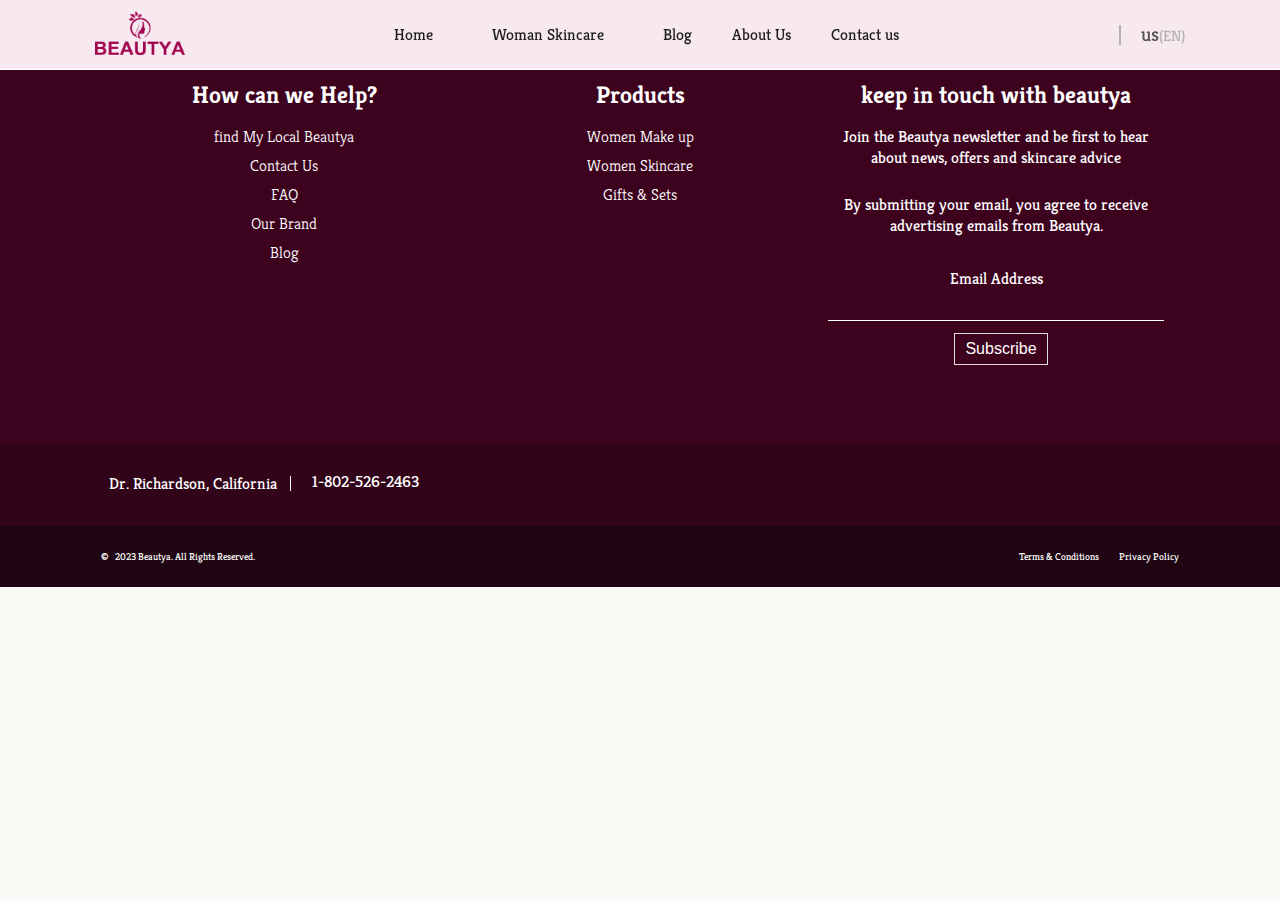
==== contact-us.html @ 997dbbb7 "add projext" ====
<!DOCTYPE html>
<html lang="en">
  <head>
    <meta charset="UTF-8" />
    <meta http-equiv="X-UA-Compatible" content="IE=edge" />
    <meta name="viewport" content="width=device-width, initial-scale=1.0" />
    <!-- google fonts link -->
    <link rel="preconnect" href="https://fonts.googleapis.com" />
    <link rel="preconnect" href="https://fonts.gstatic.com" crossorigin />
    <link
      href="https://fonts.googleapis.com/css2?family=Fredoka+One&family=Kreon:wght@700&display=swap"
      rel="stylesheet"
    />
    <!-- font-awesome -->
    <link
      rel="stylesheet"
      href="https://cdnjs.cloudflare.com/ajax/libs/font-awesome/6.2.0/css/all.min.css"
      integrity="sha512-xh6O/CkQoPOWDdYTDqeRdPCVd1SpvCA9XXcUnZS2FmJNp1coAFzvtCN9BmamE+4aHK8yyUHUSCcJHgXloTyT2A=="
      crossorigin="anonymous"
      referrerpolicy="no-referrer"
    />
    <!-- css style -->
    <link rel="stylesheet" href="./css/contact-us.css" />
    <title>Contact us</title>
  </head>
  <body>
    <div class="mybody">
      <div class="container-overlay-mobile">
        <div>1</div>
        <div>2</div>
        <div>3</div>
        <div>4</div>
      </div>
      <div class="container-overlay-desktop">
        <div>1</div>
        <div>2</div>
        <div>3</div>
        <div>4</div>
        <div>5</div>
        <div>6</div>
        <div>7</div>
        <div>8</div>
        <div>9</div>
        <div>10</div>
        <div>11</div>
        <div>12</div>
      </div>
      <div class="container">
        <header>
          <nav class="navbar">
            <!-- logo desktop -->
            <div class="navbar-logo-desktop">
              <a href="#"><img src="./Images/logo.png" alt="logo" /></a>
            </div>
            <!-- toggler and searchIcon mobile -->
            <div class="navbar-toggler-serch">
              <!-- menu toggler mobile -->
              <div class="navbar_toggler">
                <div class="bar bar-one"></div>
                <div class="bar bar-two"></div>
                <div class="bar bar-three"></div>
              </div>
              <!-- search magnifying glass mobile -->

              <span class="icons-magnifying-glass-mobile"
                ><i class="fa-solid fa-magnifying-glass fa-lg"></i
              ></span>
            </div>

            <!-- logo mobile -->
            <div class="navbar-logo-mobile">
              <a href="#"><img src="./Images/logo.png" alt="logo" /></a>
            </div>
            <!-- menu desktop-mobile -->
            <ul class="navbar-menu navbar-menu-hidden">
              <li><a href="./index.html">Home</a></li>

              <li class="woman-skincare">
                <a href="#" class="navbar-title">Woman Skincare</a>
                <ul class="woman-skincare-item">
                  <li><a href="./face-sunscreen.html">Face Sunscreen</a></li>
                  <li><a href="./cleaners.html">Cleansers</a></li>
                  <li class="woman-skincare-item-li">
                    <a class="item-chevron" href="#">
                      <span>Treatments</span>
                      <span
                        ><i class="fa-solid fa-circle-chevron-right"></i
                      ></span>
                    </a>
                    <ul class="inner-item">
                      <li><a href="./face-serum.html">Face serum</a></li>
                      <li><a href="./face-mask.html">Face mask</a></li>
                    </ul>
                  </li>
                </ul>
              </li>
              <li><a href="./blog.html">Blog</a></li>

              <li><a href="./about-us.html">About Us</a></li>
              <li><a href="contact-us.html">Contact us</a></li>
            </ul>
            <!-- icons desktop -->
            <div class="navbar-icons">
              <input class="navbar-icons-search" />
              <span class="icons-magnifying-glass-desktop"
                ><i class="fa-solid fa-magnifying-glass fa-lg"></i
              ></span>
              <span class="navbar-icons-line"></span>
              <span><i class="fa-solid fa-location-dot fa-lg"></i></span>
              <div>
                <span class="icon-us">us</span
                ><small class="icon-en">(EN)</small>
              </div>
            </div>
          </nav>
        </header>
      </div>
    </div>
    <!-- footer -->
    <footer>
      <div class="footer-detail">
        <section class="footer-first">
          <div class="footer-links-help">
            <h4 class="footer-title">How can we Help?</h4>
            <ul>
              <li class="footer-link-item">
                <a href="#">find My Local Beautya</a>
              </li>
              <li class="footer-link-item"><a href="#">Contact Us</a></li>
              <li class="footer-link-item"><a href="#">FAQ</a></li>
              <li class="footer-link-item"><a href="#">Our Brand</a></li>
              <li class="footer-link-item"><a href="#">Blog</a></li>
            </ul>
          </div>
          <div class="footer-links-product">
            <h4 class="footer-title">Products</h4>
            <ul>
              <li class="footer-link-item">
                <a href="#">Women Make up</a>
              </li>
              <li class="footer-link-item">
                <a href="#">Women Skincare</a>
              </li>
              <li class="footer-link-item"><a href="#">Gifts & Sets</a></li>
            </ul>
          </div>
          <div class="footer-subscribe">
            <h4 class="footer-title">keep in touch with beautya</h4>
            <p class="footer-subscribe-desc">
              Join the Beautya newsletter and be first to hear about news,
              offers and skincare advice
            </p>
            <form class="footer-form">
              <div class="footer-form-tabel">
                <span></span>
                <p class="footer-subscribe-desc">
                  By submitting your email, you agree to receive advertising
                  emails from Beautya.
                </p>
                <div class="footer-form-email">
                  <label class="footer-form-label" for="footer-input"
                    >Email Address</label
                  >
                  <input type="text" id="footer-form-input" />
                </div>
                <button class="footer-form-btnSubmit" type="submit">
                  Subscribe
                </button>
              </div>
            </form>
          </div>
        </section>
      </div>
      <div class="footer-contact">
        <section class="footer-secound">
          <div class="footer-location footer-secound-item">
            <span><i class="fa-solid fa-location-dot"></i></span>
            <p>Dr. Richardson, California</p>
            <p class="footer-dash"></p>
            <div class="footer-phone footer-secound-item">
              <span><i class="fa fa-phone"></i></span>
              <p>1-802-526-2463</p>
            </div>
          </div>

          <div class="footer-socialMedia">
            <ul>
              <li class="footer-socialMedia-item">
                <a href="#"><i class="fa-brands fa-linkedin-in"></i></a>
              </li>
              <li class="footer-socialMedia-item">
                <a href="#"><i class="fa-brands fa-facebook-f"></i></a>
              </li>
              <li class="footer-socialMedia-item">
                <a href="#"><i class="fa-brands fa-twitter"></i></a>
              </li>
              <li class="footer-socialMedia-item">
                <a href="#"><i class="fa-brands fa-instagram"></i></a>
              </li>
              <li class="footer-socialMedia-item">
                <a href="#"><i class="fa-brands fa-pinterest"></i></a>
              </li>
            </ul>
          </div>
        </section>
      </div>
      <div class="footer-rights">
        <section class="footer-third">
          <div class="footer-rights-item-one">
            <span>©</span>
            <span>2023 Beautya. All Rights Reserved.</span>
          </div>
          <div class="footer-rights-item-secound">
            <span>Terms & Conditions</span>
            <span>Privacy Policy</span>
          </div>
        </section>
      </div>
    </footer>
    <script src="./js/script.js"></script>
  </body>
</html>
---- css/contact-us.css ----
*,
*::after,
*::before {
  padding: 0;
  margin: 0;
  box-sizing: border-box;
  list-style: none;
  text-decoration: none;
}

html {
  scroll-behavior: smooth;
  font-size: 62.5%;
}

body {
  font-family: "Fredoka One", cursive;
  font-family: "Kreon", serif;
  background-color: #faf9f5;
}
/* header */
.mybody {
  position: relative;
  display: flex;
  flex-direction: column;
  align-items: center;
  justify-content: center;
}
.container-overlay-mobile,
.container-overlay-mobile-options {
  width: 85%;
  display: grid;
  grid-template-columns: repeat(auto-fit, minmax(5rem, 1fr));
  grid-column-gap: 2rem;
  position: absolute;
  top: 0;
  height: 100%;
  /* z-index: 100; */
}
.container-overlay-desktop {
  display: none;
}

.container-overlay-mobile div,
.container-overlay-desktop div {
  text-align: center;
  /* background-color: #79043c; */
  /* background-color: #fbe0dc; */
  background-color: #ffcece;
  opacity: 0.2;
  top: 0;
  height: 100%;
  width: 100%;
}

.navbar {
  display: flex;
  flex-direction: row;
  justify-content: space-around;
  align-items: center;
  height: 4rem;
  position: fixed;
  top: 0;
  right: 0;
  left: 0;
  width: 100%;
  z-index: 100;
  background-color: rgb(248, 233, 240);
  box-shadow: rgba(17, 17, 26, 0.1) 0px 1px 0px;
}

.bar {
  width: 1.6rem;
  height: 2px;
  margin: 3px 0;
  border-radius: 28px;
  transition: all 0.3s ease-out;
  background-color: #1e1e1e;
}
.navbar_toggler {
  cursor: pointer;
}
.navbar.nav_expanded .bar-one {
  transform: rotate(-45deg) translate(-9px, 5px);
  margin: 8px 0;
}
.navbar.nav_expanded .bar-two {
  opacity: 0;
  transform: translateX(-20px);
}
.navbar.nav_expanded .bar-three {
  transform: rotate(45deg) translate(-10px, -7px);
  margin: 10px 0;
}
.navbar-logo-mobile img {
  width: 4rem;
}
.navbar-logo-desktop {
  display: none;
}
.navbar-menu {
  display: flex;
  flex-direction: column;
  justify-content: space-between;
  align-items: flex-start;
  position: absolute;
  /* background: repeating-linear-gradient(
      90deg,
      rgb(259, 249, 245),
      rgb(259, 249, 245) 20px,
      rgb(251, 224, 220) 20px,
      rgb(251, 224, 220) 43px
    ); */
  background-color: rgb(248, 233, 240);
  top: 4rem;
  padding: 0;
  transition: all 0.8s ease-in-out;
}

.navbar-menu-hidden {
  left: -300px;
}
.navbar-menu-show {
  left: 0;
}
.woman-skincare {
  display: flex;
  justify-content: flex-end;
  align-items: flex-start;
}
.woman-skincare-item {
  background-color: white;
  opacity: 0;
  visibility: hidden;
  position: absolute;
  left: 0px;
  transition: all 0.8s ease-in-out;
}

.woman-skincare-item > li a {
  height: auto;
  font-size: 1.5rem;
  width: 15rem;
}

.woman-skincare-item > li {
  border-top: 1px solid rgb(248, 233, 240);
  padding: 0;
  margin: 0;
}
.woman-skincare a {
  width: 15rem;
}

.woman-skincare:hover .woman-skincare-item {
  opacity: 1;
  visibility: visible;
  background-color: #fff;
  left: 150px;
}
.woman-skincare-item > li:hover > a {
  background-color: rgb(248, 233, 240);
}
.inner-item > li:hover > a {
  background-color: rgb(248, 233, 240);
}
.woman-skincare:hover .navbar-title {
  color: #79043c;
  background-color: #fff;
}
.item-chevron {
  display: flex;
  justify-content: center;
  align-items: center;
}
.item-chevron i {
  font-size: 1.2rem;
  margin-left: 1rem;
}
.woman-skincare-item-li {
  display: flex;
  justify-content: center;
  align-items: center;
}
.woman-skincare-item-li:hover .inner-item {
  opacity: 1;
  visibility: visible;
}
.inner-item {
  opacity: 0;
  visibility: hidden;
}
.navbar-menu li {
  width: 100%;
  box-shadow: rgba(17, 17, 26, 0.1) 0px 1px 0px;
}
.navbar-menu a {
  display: block;
  color: #1e1e1e;
  font-size: 1.5rem;
  height: 5rem;
  padding: 1.5rem 3.5rem 1.5rem 0.5rem;
}
.navbar-menu a:hover {
  color: #79043c;
  background-color: #fff;
}
.navbar-toggler-serch {
  display: flex;
  justify-content: space-between;
  align-items: center;
}
.navbar-icons-search {
  display: none;
}

.navbar-icons {
  display: flex;
  justify-content: space-around;
  align-items: center;
}
.icons-magnifying-glass-desktop .fa-magnifying-glass {
  display: none;
}
.icons-magnifying-glass-mobile .fa-magnifying-glass {
  margin-left: 0.7rem;
  font-size: 1.3rem;
}
.navbar-icons-line {
  display: none;
}
.icon-en {
  color: #b3b3b3;
  font-size: 1rem;
}
.icon-us {
  font-size: 1.5rem;
  color: #515151;
}
.navbar-icons .fa-location-dot {
  margin-right: 0.7rem;
}

/*  ----berak point 640px----- */
@media (min-width: 640px) {
  .container-overlay-mobile {
    display: none;
  }
  .container-overlay-desktop,
  .container-overlay-desktop-options {
    display: block;
    width: 85%;
    display: grid;
    grid-template-columns: repeat(auto-fit, minmax(3rem, 1fr));
    grid-column-gap: 2rem;
    position: absolute;
    top: 0;
    height: 100%;
  }

  .navbar {
    height: 7rem;
    gap: 0;
    padding: 0;
    border-bottom: 1px solid #fff;
  }

  .woman-skincare {
    flex-direction: column;
  }
  .woman-skincare-item {
    top: 0;
    left: auto;
  }

  .woman-skincare-item > li > a {
    padding: 1rem 0;
  }
  .woman-skincare-item-li {
    display: flex;
    justify-content: flex-start;
    align-self: flex-start;
  }
  .woman-skincare:hover .woman-skincare-item {
    background-color: #fff;
    top: 7rem;
    left: auto;
  }
  .woman-skincare-item-li {
    position: relative;
  }
  .inner-item {
    position: absolute;
    top: 0;
    text-align: center;
    background-color: #fff;
  }
  .woman-skincare-item-li .inner-item a {
    background-color: #fff;
    display: block;
    padding: 1rem 0;
  }
  .item-chevron:hover .inner-item {
    opacity: 1;
    visibility: visible;
    left: 350px;
  }
  .inner-item {
    position: absolute;
    opacity: 0;
    visibility: hidden;
    left: 150px;
    background-color: #fff;
    transition-duration: 0.8s;
  }
  .inner-item a {
    display: inline-block;
    padding: 1rem 0;
    width: 150px;
  }

  .navbar-menu a {
    color: #1e1e1e;
    font-size: 1.2rem;
    display: inline-block;
    height: 7rem;
    display: flex;
    align-items: center;
    justify-content: center;
    padding: 0;
  }
  .navbar-menu a:hover {
    background-color: transparent;
  }
  .navbar-menu > li {
    margin: 0 2rem;
    box-shadow: none;
    width: auto;
  }
  .navbar-menu {
    flex-direction: row;
    align-items: center;
    position: static;
    background: transparent;
    background-size: none;
    background-repeat: none;
    top: 0;
    padding: 2rem 0rem;
  }
  .navbar-logo-desktop {
    /* width: 2rem; */
    display: flex;
  }
  .navbar-logo-desktop img {
    width: 6rem;
  }
  .navbar-logo-mobile {
    display: none;
  }
  .navbar-toggler-serch {
    display: none;
  }
  .navbar-icons .fa-magnifying-glass {
    display: flex;
    font-size: 1.5rem;
  }
  .navbar-icons-line {
    display: flex;
    height: 20px;
    width: 2px;
    background-color: #b3b3b3;
  }

  .navbar-icons .fa-location-dot {
    margin-right: 0;
    font-size: 1.5rem;
  }
  .navbar-icons {
    gap: 1rem;
  }
  .icon-en {
    font-size: 0.6rem;
  }
  .icon-us {
    font-size: 1rem;
  }
}
/* -----break point992 -------*/
@media (min-width: 992px) {
  .container-overlay-desktop {
    display: block;

    width: 85%;
    display: grid;
    grid-template-columns: repeat(auto-fit, minmax(5rem, 1fr));
    grid-column-gap: 2rem;
    position: absolute;
    top: 0;
    height: 100%;
  }

  .navbar-menu a {
    display: inline-block;
    font-size: 1.6rem;
    height: 7rem;
    display: flex;
    align-items: center;
    justify-content: center;
  }
  .navbar-logo-desktop img {
    width: 9rem;
  }
  .icon-en {
    font-size: 1.5rem;
  }
  .icon-us {
    font-size: 2rem;
  }
}
@media (min-width: 1300px) {
  .container {
    max-width: 1200px;
    margin: 0 auto;
  }
}

/* footer */
footer {
  background-color: #3d021e;
}
.footer-detail {
  display: flex;
  justify-content: center;
  align-items: center;
}
.footer-first {
  width: 85%;
  text-align: center;
  display: grid;
  grid-template-columns: repeat(auto-fit, minmax(18rem, 1fr));
  grid-column-gap: 2rem;
  grid-row-gap: 6rem;
  padding: 8rem 2rem 8rem 2rem;
}

.footer-title {
  font-size: 2.4rem;
  color: #ffffff;
  margin-bottom: 1.6rem;
  font-weight: bold;
}

.footer-link-item a {
  font-size: 1.6rem;
  color: #ffffff;
  font-weight: lighter;
  position: relative;
}
.footer-link-item a:hover {
  color: #a10550;
}
.footer-link-item {
  margin-bottom: 0.8rem;
}
.footer-subscribe-desc {
  font-size: 1.6rem;
  color: #fff;
}
.footer-form {
  margin-top: 2.6rem;
}
.footer-form-label {
  font-size: 1.6rem;
  color: #ffffff;
}
#footer-form-input {
  outline: none;
  padding: 0.8rem 1rem;
  border: none;
  background-color: transparent;
  margin-left: 0.7rem;
  width: 100%;
  color: #fff;
}

.footer-form-email,
.footer-form-tabel {
  display: flex;
  justify-content: space-between;
  align-items: center;
  flex-direction: column;
}
.footer-form-email {
  border-bottom: 1px solid #ffffff;
  width: 100%;
  margin-top: 3.2rem;
  position: relative;
  color: #fff;
}

.footer-form-btnSubmit {
  font-size: 1.6rem;
  border: 1px solid #dfdfdf;
  background-color: transparent;
  padding: 0.6rem 1rem;
  margin-top: 1.2rem;
  margin-left: 1rem;
  color: #ffffff;
  cursor: pointer;
  position: relative;
}
.footer-form-btnSubmit:hover {
  background-color: #ffffff;
  color: #79043c;
}
.footer-contact {
  display: flex;
  justify-content: center;
  align-items: center;
  background-color: #0c0c0c3c;
}
.footer-secound {
  width: 85%;
  display: flex;
  justify-content: space-between;
  align-items: flex-start;
  row-gap: 1.4rem;
  flex-direction: column;
  padding: 2.6rem 0;
}

.footer-secound-item {
  display: flex;
  justify-content: center;
  align-items: center;
  column-gap: 0.8rem;
  padding: 1rem 0;
  margin-bottom: 0.4rem;
  padding: 0 0.5rem;
}
.footer-secound-item p {
  font-size: 1.6rem;
  color: #ffffff;
}
.footer-secound-item i {
  color: #fa58a6;
  font-size: 1.4rem;
}
.footer-dash {
  display: none;
}
.footer-socialMedia {
  width: 100%;
}
.footer-socialMedia ul {
  width: 100%;
  display: flex;
  justify-content: space-around;
  align-items: center;
}

.footer-socialMedia-item i {
  color: #fa58a6;
  font-size: 3rem;
  margin: 0 0.8rem;
  cursor: pointer;
  position: relative;
  border-radius: 50%;
}
.footer-socialMedia-item i:hover {
  color: #fff;
}

.footer-rights {
  background-color: #0a0a0a96;
  padding: 0.8rem 0;
  color: #ffffff;
  display: flex;
  justify-content: center;
  align-items: center;
}
.footer-third {
  width: 85%;
  display: flex;
  justify-content: space-between;
  flex-direction: column;
  align-items: flex-start;
  row-gap: 1.2rem;
  padding: 1.6rem 0 1.6rem 0.5rem;
}
.footer-rights-item-one :first-child {
  margin-right: 0.5rem;
}
.footer-rights-item-secound {
  display: flex;
  justify-content: space-between;
  align-items: center;
  column-gap: 2rem;
}
@media (min-width: 768px) {
  .footer-secound {
    justify-content: space-between;
    flex-direction: row;
    align-items: center;
    row-gap: 0rem;
    padding: 2.6rem 0;
  }
  .footer-socialMedia {
    width: auto;
  }
  .footer-socialMedia i {
    font-size: 2rem;
    padding: 0 0.8rem;
  }
  .footer-dash {
    display: block;
    height: 15px;
    width: 1px;
    background-color: #fff;
    margin-left: 0.5rem;
  }
  .footer-third {
    flex-direction: row;
    padding-right: 0.5rem;
  }
}
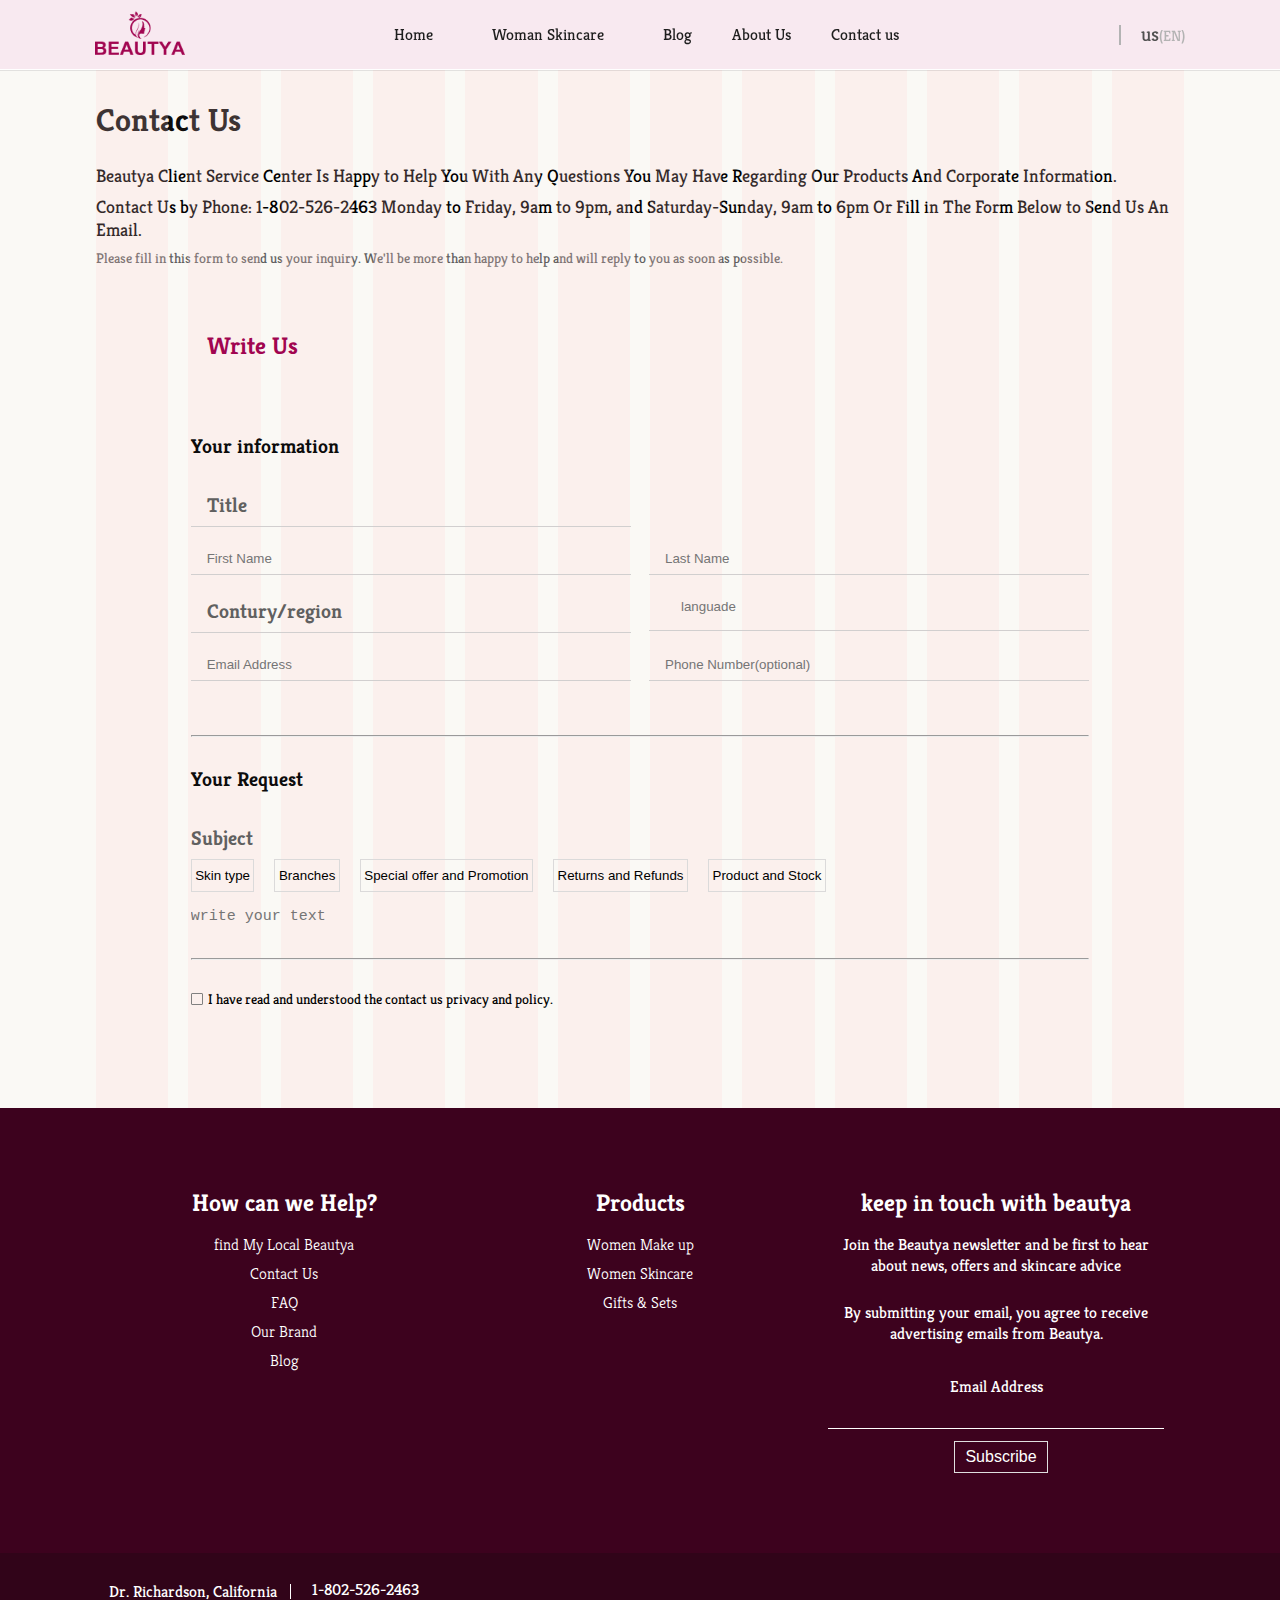
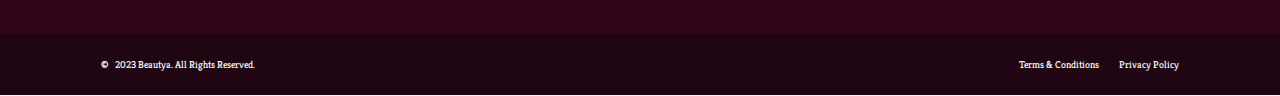
==== commit f3efe395: "add some style" ====
--- a/contact-us.html
+++ b/contact-us.html
@@ -114,6 +114,133 @@
             </div>
           </nav>
         </header>
+        <!-- main -->
+        <main class="main">
+          <div class="contact-us">
+            <div class="contact-us-desc">
+              <h2>Contact Us</h2>
+              <p>
+                Beautya Client Service Center Is Happy to Help You With Any
+                Questions You May Have Regarding Our Products And Corporate
+                Information.
+              </p>
+              <p>
+                Contact Us by Phone: 1-802-526-2463 Monday to Friday, 9am to
+                9pm, and Saturday-Sunday, 9am to 6pm Or Fill in The Form Below
+                to Send Us An Email.
+              </p>
+              <small
+                >Please fill in this form to send us your inquiry. We'll be more
+                than happy to help and will reply to you as soon as
+                possible.</small
+              >
+            </div>
+            <div class="contact-us-form">
+              <div class="contact-us-form-header">
+                <h3 class="contact-us-form-title">
+                  <span class="contact-us-title-envelope"
+                    ><i class="fa fa-envelope"></i></span
+                  ><span class="contact-us-title-title">Write Us</span>
+                </h3>
+                <span class="contact-us-form-dropleft"
+                  ><i class="fa fa-caret-right"></i
+                ></span>
+              </div>
+
+              <form class="form-contact-container">
+                <div>
+                  <h3 class="form-info-title">Your information</h3>
+                  <div class="form-info-container">
+                    <div>
+                      <div class="form-subject">
+                        <div class="form-subject-title">
+                          <h4 class="">Title</h4>
+                          <span><i class="fa fa-caret-down"></i></span>
+                        </div>
+                        <div class="form-subject-title-items">
+                          <ul>
+                            <li class="title-select">contact</li>
+                            <li class="title-select">collabration</li>
+                            <li class="title-select">suggestion</li>
+                          </ul>
+                        </div>
+                      </div>
+                      <div class="form-name">
+                        <input
+                          type="text"
+                          placeholder="First Name"
+                          class="form-firstName"
+                        />
+                        <input type="text" placeholder="Last Name" />
+                      </div>
+                      <div class="form-country">
+                        <div class="form-country-select">
+                          <div class="form-country-select-title">
+                            <h4 class="">Contury/region</h4>
+                            <span><i class="fa fa-caret-down"></i></span>
+                          </div>
+                          <div class="form-country-title-items">
+                            <ul>
+                              <li class="title-select">Canada</li>
+                              <li class="title-select">Us</li>
+                              <li class="title-select">Germany</li>
+                            </ul>
+                          </div>
+                        </div>
+                        <div class="form-language">
+                          <input
+                            type="text"
+                            placeholder="languade"
+                            class="form-firstName"
+                          />
+                        </div>
+                      </div>
+                      <div class="form-address">
+                        <div class="form-email">
+                          <input type="text" placeholder="Email Address" />
+                        </div>
+                        <div class="form-number">
+                          <input
+                            type="text"
+                            placeholder="Phone Number(optional)"
+                          />
+                        </div>
+                      </div>
+                    </div>
+                  </div>
+                  <hr />
+                </div>
+                <div>
+                  <h3 class="form-title-request">Your Request</h3>
+                  <div class="form-request-container">
+                    <h4>Subject</h4>
+                    <div class="form-request-btns">
+                      <button>Skin type</button>
+                      <button>Branches</button>
+                      <button>Special offer and Promotion</button>
+                      <button>Returns and Refunds</button>
+                      <button>Product and Stock</button>
+                    </div>
+                    <textarea
+                      class="form-request-text"
+                      placeholder="write your text"
+                      rows="1"
+                      cols="120"
+                    ></textarea>
+                  </div>
+                  <hr />
+                  <div class="form-checked">
+                    <span><i></i></span>
+                    <p>
+                      I have read and understood the contact us privacy and
+                      policy.
+                    </p>
+                  </div>
+                </div>
+              </form>
+            </div>
+          </div>
+        </main>
       </div>
     </div>
     <!-- footer -->
@@ -217,6 +344,6 @@
         </section>
       </div>
     </footer>
-    <script src="./js/script.js"></script>
+    <script src="./js/contactUs.js"></script>
   </body>
 </html>
--- a/css/contact-us.css
+++ b/css/contact-us.css
@@ -423,7 +423,275 @@
     margin: 0 auto;
   }
 }
-
+/* main */
+.container {
+  width: 100%;
+}
+.form-contact-container {
+  display: none;
+}
+.contact-us-form-header {
+  display: flex;
+  justify-content: space-between;
+  align-items: flex-start;
+  padding: 1.6rem 0.8rem;
+}
+.contact-us {
+  width: 85%;
+  margin: 10rem auto;
+}
+.contact-us-desc {
+  margin-bottom: 3.2rem;
+}
+.contact-us-desc h2 {
+  font-size: 2.4rem;
+  color: #0c0c0c;
+  margin-bottom: 1.2rem;
+}
+.contact-us-desc p {
+  font-size: 1.4rem;
+  margin-bottom: 0.8rem;
+}
+.contact-us-desc small {
+  color: #606060;
+  font-size: 1.2rem;
+}
+.contact-us-form {
+  position: relative;
+}
+.contact-us-form .form-info-title,
+.form-title-request {
+  margin-bottom: 3.4rem;
+}
+.contact-us-form .contact-us-form-title {
+  margin-bottom: 2.7rem;
+}
+.contact-us-form .contact-us-title-title {
+  font-size: 1.4rem;
+  color: #a10550;
+  margin-left: 0.8rem;
+}
+.contact-us-form .contact-us-title-envelope {
+  font-size: 1.2rem;
+  color: #a10550;
+}
+.form-name {
+  width: 100%;
+}
+.form-subject,
+.form-name input,
+.form-country-select,
+.form-language,
+.form-email,
+.form-number {
+  margin-bottom: 1.2rem;
+  width: 100%;
+}
+.form-country-select-title{
+  width: 100%;
+}
+.form-name,
+.form-country,
+.form-address {
+  display: flex;
+  justify-content: space-between;
+  align-items: flex-start;
+  flex-direction: column;
+}
+.form-subject-title , .form-country-select{
+  padding: 0 1.6rem 0.8rem 1.6rem;
+  border-bottom: 1px solid #d1cfcf;
+
+  display: flex;
+  justify-content: space-between;
+  align-items: center;
+  cursor: pointer;
+}
+.form-subject-title h4,
+.form-country-select-title h4 {
+  font-size: 1.4rem;
+  color: #606060;
+}
+.form-subject-title i,
+.form-country-select-title i {
+  font-size: 1rem;
+  color: #0c0c0c;
+}
+.form-subject-title-items,
+.form-country-title-items {
+  display: none;
+  transition-duration: 0.8s;
+}
+.form-subject-title-items li,
+.form-country-title-items li {
+  font-size: 1rem;
+  color: #606060;
+  padding: 0.2rem;
+  margin-bottom: 0.3rem;
+  transition-duration: 0.5s;
+}
+.form-subject-title-items li:hover,
+.form-country-title-items li:hover {
+  background-color: #606060;
+  color: #fff;
+}
+.form-name input {
+  border: none;
+  outline: none;
+  padding: 0 1.6rem 0.8rem 1.6rem;
+  border-bottom: 1px solid #d1cfcf;
+  background-color: transparent;
+}
+.form-language input,
+.form-email input,
+.form-number input {
+  border: none;
+  outline: none;
+  padding: 0 1.6rem 0.8rem 1.6rem;
+  background-color: transparent;
+}
+.form-language{
+  padding: 0 1.6rem 0.8rem 1.6rem;
+
+}
+.form-language,
+.form-email,
+.form-number {
+  border-bottom: 1px solid #d1cfcf;
+}
+.form-country-select-title {
+  display: flex;
+  justify-content: space-between;
+  align-items: center;
+}
+
+hr{
+  margin: 3rem 0;
+}
+
+@media (min-width: 768px) {
+  .form-contact-container {
+    display: block;
+  }
+  .contact-us-form .contact-us-form-dropleft {
+    display: none;
+  }
+  .contact-us-form .contact-us-form-title {
+    margin-bottom: 5.7rem;
+  }
+  .contact-us-desc h2 {
+    font-size: 3.2rem;
+    margin-bottom: 2.4rem;
+  }
+  .contact-us-desc p {
+    font-size: 1.8rem;
+  }
+  .contact-us-desc small {
+    font-size: 1.4rem;
+  }
+  .contact-us-desc {
+    margin-bottom: 4.8rem;
+  }
+  .contact-us-form {
+    width: 82.6%;
+    margin: 0 auto;
+    /* background-color: #d1cfcf; */
+  }
+
+  .contact-us-form .contact-us-title-title {
+    font-size: 2.4rem;
+  }
+  .contact-us-form .contact-us-title-envelope {
+    font-size: 2rem;
+  }
+  .form-subject,
+  .form-country-select {
+    width: 49%;
+    margin-bottom: 2.4rem;
+  }
+  .form-name,
+  .form-country,
+  .form-address {
+    flex-direction: row;
+  }
+
+  .form-name input,
+  .form-country-select,
+  .form-language,
+  .form-email,
+  .form-number {
+    width: 49%;
+    margin-bottom: 2.4rem;
+  }
+  .form-info-title {
+    font-size: 2rem;
+    color: #0c0c0c;
+  }
+  .form-title-request {
+    font-size: 2rem;
+    color: #0c0c0c;
+    margin-top: 2rem;
+  }
+  .form-subject-title h4,
+  .form-country-select-title h4 {
+    font-size: 2rem;
+  }
+  .form-subject-title i,
+  .form-country-select-title i {
+    font-size: 1.5rem;
+    color: #0c0c0c;
+  }
+  .form-request-container h4 {
+    font-size: 2rem;
+    color: #606060;
+    margin-top: 1.6rem;
+    margin-bottom: 0.8rem;
+  }
+
+  .form-request-btns {
+    display: flex;
+    justify-content: flex-start;
+    align-items: center;
+    margin-bottom: 0.8rem;
+  }
+  .form-request-btns button {
+    padding: 0.8rem 0.35rem;
+    margin-right: 2rem;
+    background-color: transparent;
+    outline: none;
+    border: 1px solid rgb(219, 218, 218);
+    transition-duration: 0.5s;
+  }
+  .form-request-btns button:hover {
+    background-color: #79043c;
+    color: #fff;
+  }
+  .form-request-text {
+    background-color: transparent;
+    border: none;
+    outline: none;
+    font-size: 1.5rem;
+    color: #606060;
+    margin-top: 0.8rem;
+    resize: none;
+  }
+  .form-checked {
+    display: flex;
+    justify-content: flex-start;
+    align-items: center;
+    margin-top: 1.6rem;
+  }
+  .form-checked p {
+    font-size: 1.4rem;
+  }
+  .form-checked span {
+    border: 1px solid gray;
+    width: 1.2rem;
+    height: 1.2rem;
+    border-radius: 1px;
+    margin-right: 0.5rem;
+  }
+}
 /* footer */
 footer {
   background-color: #3d021e;
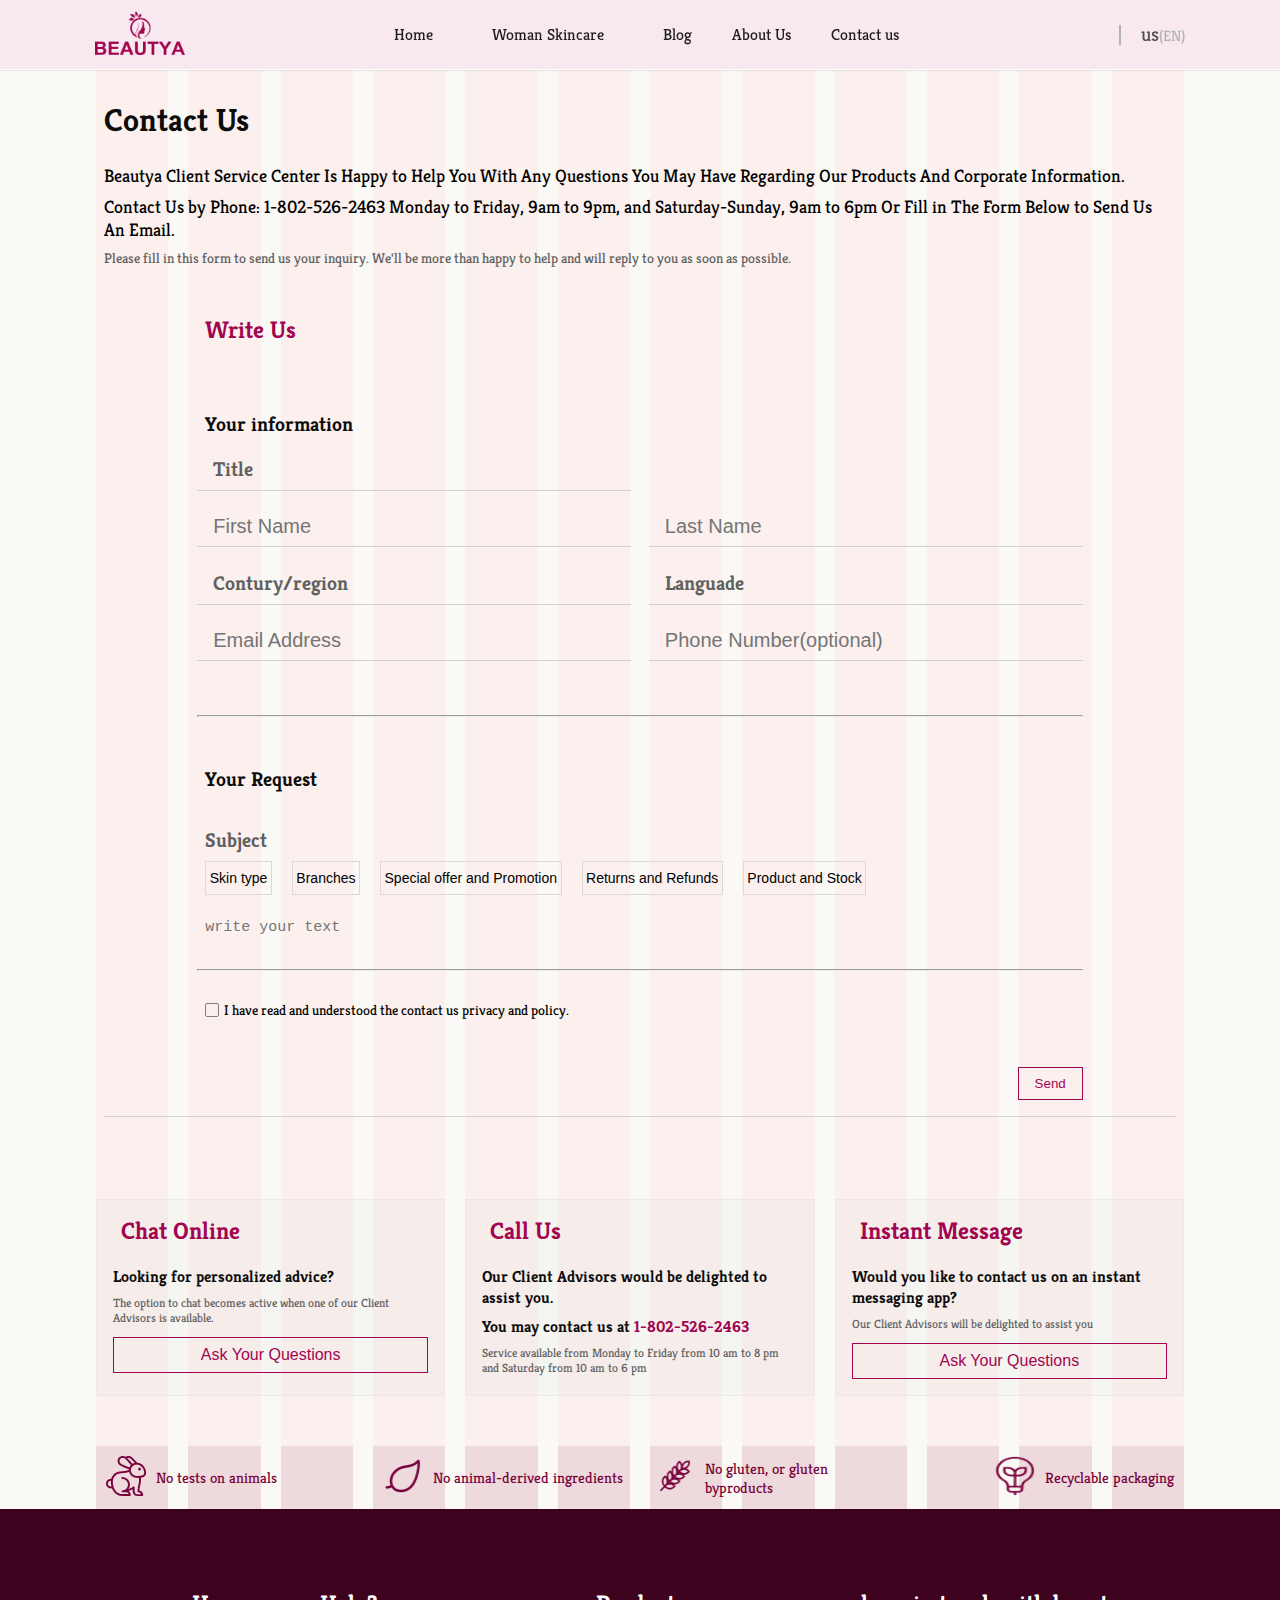
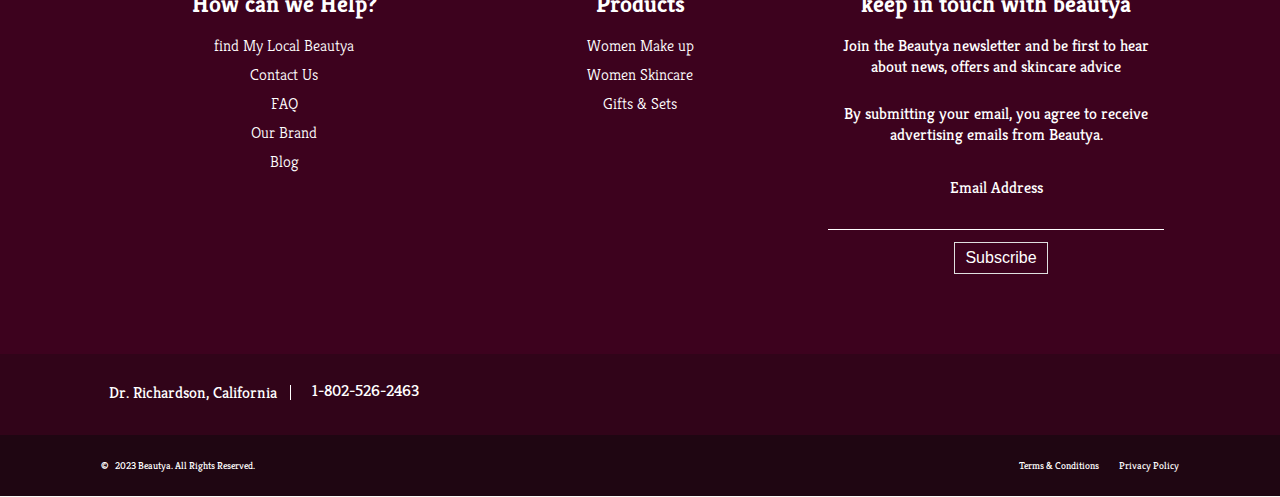
==== commit 0e8676d6: "add style" ====
--- a/contact-us.html
+++ b/contact-us.html
@@ -147,17 +147,17 @@
                 ></span>
               </div>
 
-              <form class="form-contact-container">
+              <form class="form form-contact-container">
                 <div>
                   <h3 class="form-info-title">Your information</h3>
                   <div class="form-info-container">
                     <div>
                       <div class="form-subject">
-                        <div class="form-subject-title">
+                        <div class="form-select-title">
                           <h4 class="">Title</h4>
                           <span><i class="fa fa-caret-down"></i></span>
                         </div>
-                        <div class="form-subject-title-items">
+                        <div class="form-select-title-items">
                           <ul>
                             <li class="title-select">contact</li>
                             <li class="title-select">collabration</li>
@@ -173,13 +173,13 @@
                         />
                         <input type="text" placeholder="Last Name" />
                       </div>
-                      <div class="form-country">
-                        <div class="form-country-select">
-                          <div class="form-country-select-title">
+                      <div class="form-country-language">
+                        <div class="form-country">
+                          <div class="form-select-title">
                             <h4 class="">Contury/region</h4>
                             <span><i class="fa fa-caret-down"></i></span>
                           </div>
-                          <div class="form-country-title-items">
+                          <div class="form-select-title-items">
                             <ul>
                               <li class="title-select">Canada</li>
                               <li class="title-select">Us</li>
@@ -188,13 +188,20 @@
                           </div>
                         </div>
                         <div class="form-language">
-                          <input
-                            type="text"
-                            placeholder="languade"
-                            class="form-firstName"
-                          />
+                          <div class="form-select-title">
+                            <h4 class="">Languade</h4>
+                            <span><i class="fa fa-caret-down"></i></span>
+                          </div>
+                          <div class="form-select-title-items">
+                            <ul>
+                              <li class="title-select">Canada</li>
+                              <li class="title-select">Us</li>
+                              <li class="title-select">Germany</li>
+                            </ul>
+                          </div>
                         </div>
                       </div>
+
                       <div class="form-address">
                         <div class="form-email">
                           <input type="text" placeholder="Email Address" />
@@ -225,21 +232,187 @@
                       class="form-request-text"
                       placeholder="write your text"
                       rows="1"
-                      cols="120"
+                      cols="30"
                     ></textarea>
                   </div>
                   <hr />
                   <div class="form-checked">
-                    <span><i></i></span>
+                    <span><i class="fa fa-check"></i></span>
                     <p>
                       I have read and understood the contact us privacy and
                       policy.
                     </p>
                   </div>
                 </div>
+                <div class="form-submit-btn">
+                  <button>Send</button>
+                </div>
               </form>
             </div>
-          </div>
+            <p class="contact-us-line"></p>
+          </div>
+          <!-- in mobile part contatcs ways-->
+          <div class="mobile-section">
+            <div class="chat-us contact-container">
+              <h3>
+                <div>
+                  <span><i class="fa-regular fa-comment-dots"></i></span>
+                  <span class="chat-us-title">Chat Online</span>
+                </div>
+                <span class="icon-chatUs"><i class="fa fa-plus"></i></span>
+              </h3>
+              <div class="chat-us-container contact-desc">
+                <h5>Looking for personalized advice?</h5>
+                <p>
+                  The option to chat becomes active when one of our Client
+                  Advisors is available.
+                </p>
+                <button class="chat-us-desc-btn">Ask Your Questions</button>
+              </div>
+              <p class="contact-us-line"></p>
+            </div>
+            <div class="call-us contact-container">
+              <h3>
+                <div>
+                  <span><i class="fa fa-phone"></i></span>
+                  <span class="call-us-title">Call Us</span>
+                </div>
+                <span class="icon-callUs"><i class="fa fa-plus"></i></span>
+              </h3>
+              <div class="call-us-container contact-desc">
+                <p>Our Client Advisors would be delighted to assist you.</p>
+                <p>You may contact us at <span>1-802-526-2463</span></p>
+                <small>
+                  Service available from Monday to Friday from 10 am to 8 pm and
+                  Saturday from 10 am to 6 pm
+                </small>
+              </div>
+              <p class="contact-us-line"></p>
+            </div>
+            <div class="instant-msg contact-container">
+              <h3>
+                <div>
+                  <span><i class="fa-regular fa-message"></i></span>
+                  <span class="instant-msg-title">Instant Message</span>
+                </div>
+                <span class="icon-msg"><i class="fa fa-plus"></i></span>
+              </h3>
+              <div class="instant-msg-container contact-desc">
+                <p>Would you like to contact us on an instant messaging app?</p>
+                <small>
+                  Our Client Advisors will be delighted to assist you
+                </small>
+                <button class="instant-msg-btn">Ask Your Questions</button>
+              </div>
+              <p class="contact-us-line"></p>
+            </div>
+          </div>
+          <!-- in desktop part contacts ways -->
+          <div class="desktop-section">
+            <div class="chat-desktop">
+              <h3>
+                <span><i class="fa-regular fa-comment-dots"></i></span>
+                <span class="chat-desktop-title">Chat Online</span>
+              </h3>
+              <div class="chat-desktop-content">
+                <h5>Looking for personalized advice?</h5>
+                <p>
+                  The option to chat becomes active when one of our Client
+                  Advisors is available.
+                </p>
+                <button class="chat-desktop-btn">Ask Your Questions</button>
+              </div>
+            </div>
+            <div class="call-desktop">
+              <h3>
+                <span><i class="fa fa-phone"></i></span>
+                <span class="call-desktopn-title">Call Us</span>
+              </h3>
+              <div class="call-desktop-content">
+                <h5>Our Client Advisors would be delighted to assist you.</h5>
+                <h5>You may contact us at <span>1-802-526-2463</span></h5>
+                <p>
+                  Service available from Monday to Friday from 10 am to 8 pm and
+                  Saturday from 10 am to 6 pm
+                </p>
+              </div>
+            </div>
+            <div class="msg-desktop">
+              <h3>
+                <span><i class="fa-regular fa-message"></i></span>
+                <span class="msg-desktop-title">Instant Message</span>
+              </h3>
+              <div class="msg-desktop-content">
+                <h5>
+                  Would you like to contact us on an instant messaging app?
+                </h5>
+                <p>Our Client Advisors will be delighted to assist you</p>
+                <button class="msg-desktop-btn">Ask Your Questions</button>
+              </div>
+            </div>
+          </div>
+          <!-- options -->
+          <section class="options">
+            <div class="container-overlay-mobile-options">
+              <div></div>
+              <div></div>
+              <div></div>
+              <div></div>
+            </div>
+            <div class="container-overlay-desktop-options">
+              <div></div>
+              <div></div>
+              <div></div>
+              <div></div>
+              <div></div>
+              <div></div>
+              <div></div>
+              <div></div>
+              <div></div>
+              <div></div>
+              <div></div>
+              <div></div>
+            </div>
+            <div class="options-container">
+              <div class="options-item">
+                <div class="option-item-overlay"></div>
+                <div class="options-item-img">
+                  <div>
+                    <img src="./Images/options/rabbit.png" alt="rabbit" />
+                  </div>
+                </div>
+                <span class="options-item-text">No tests on animals</span>
+              </div>
+              <div class="options-item">
+                <div class="options-item-img">
+                  <div>
+                    <img src="./Images/options/leaf.png" alt="leaf" />
+                  </div>
+                </div>
+                <span class="options-item-text"
+                  >No animal-derived ingredients</span
+                >
+              </div>
+              <div class="options-item">
+                <div class="options-item-img">
+                  <div>
+                    <img src="./Images/options/wheat.png" alt="wheat" />
+                  </div>
+                </div>
+                <span class="options-item-text"
+                  >No gluten, or gluten byproducts</span
+                >
+              </div>
+              <div class="options-item">
+                <div class="options-item-img">
+                  <div>
+                    <img src="./Images/options/lamp.png" alt="lamp" />
+                  </div>
+                </div>
+                <span class="options-item-text">Recyclable packaging</span>
+              </div>
+            </div>
+          </section>
         </main>
       </div>
     </div>
--- a/css/contact-us.css
+++ b/css/contact-us.css
@@ -426,7 +426,18 @@
 /* main */
 .container {
   width: 100%;
-}
+  position: relative;
+}
+
+.contact-us {
+  width: 85%;
+  margin: auto;
+  margin-top: 7rem;
+
+  position: relative;
+  padding: 0 0.8rem 1.6rem 0.8rem;
+}
+
 .form-contact-container {
   display: none;
 }
@@ -434,12 +445,8 @@
   display: flex;
   justify-content: space-between;
   align-items: flex-start;
-  padding: 1.6rem 0.8rem;
-}
-.contact-us {
-  width: 85%;
-  margin: 10rem auto;
-}
+}
+
 .contact-us-desc {
   margin-bottom: 3.2rem;
 }
@@ -456,82 +463,82 @@
   color: #606060;
   font-size: 1.2rem;
 }
-.contact-us-form {
-  position: relative;
-}
+
 .contact-us-form .form-info-title,
 .form-title-request {
-  margin-bottom: 3.4rem;
-}
-.contact-us-form .contact-us-form-title {
-  margin-bottom: 2.7rem;
-}
+  padding: 2rem 0.8rem;
+  font-size: 1.4rem;
+}
+
 .contact-us-form .contact-us-title-title {
   font-size: 1.4rem;
-  color: #a10550;
+  color: #0c0c0c;
   margin-left: 0.8rem;
 }
 .contact-us-form .contact-us-title-envelope {
   font-size: 1.2rem;
-  color: #a10550;
-}
+  color: #0c0c0c;
+}
+
 .form-name {
   width: 100%;
 }
 .form-subject,
 .form-name input,
-.form-country-select,
+.form-country,
 .form-language,
 .form-email,
 .form-number {
   margin-bottom: 1.2rem;
   width: 100%;
 }
-.form-country-select-title{
-  width: 100%;
-}
+
 .form-name,
 .form-country,
+.form-language,
 .form-address {
   display: flex;
   justify-content: space-between;
   align-items: flex-start;
   flex-direction: column;
 }
-.form-subject-title , .form-country-select{
+.form-country-language {
+  display: flex;
+  justify-content: space-between;
+  align-items: flex-start;
+  flex-direction: column;
+}
+.form-select-title {
   padding: 0 1.6rem 0.8rem 1.6rem;
   border-bottom: 1px solid #d1cfcf;
-
   display: flex;
   justify-content: space-between;
   align-items: center;
   cursor: pointer;
-}
-.form-subject-title h4,
-.form-country-select-title h4 {
+  width: 100%;
+}
+.form-select-title h4 {
   font-size: 1.4rem;
   color: #606060;
 }
-.form-subject-title i,
-.form-country-select-title i {
+.form-select-title i {
   font-size: 1rem;
   color: #0c0c0c;
 }
-.form-subject-title-items,
-.form-country-title-items {
+.form-select-title-items {
   display: none;
   transition-duration: 0.8s;
-}
-.form-subject-title-items li,
-.form-country-title-items li {
-  font-size: 1rem;
+  width: 100%;
+}
+
+.form-select-title-items li {
+  font-size: 1.3rem;
   color: #606060;
-  padding: 0.2rem;
+  padding: 0.5rem 1.7rem;
   margin-bottom: 0.3rem;
   transition-duration: 0.5s;
 }
-.form-subject-title-items li:hover,
-.form-country-title-items li:hover {
+.form-select-title-items li:hover {
   background-color: #606060;
   color: #fff;
 }
@@ -541,35 +548,237 @@
   padding: 0 1.6rem 0.8rem 1.6rem;
   border-bottom: 1px solid #d1cfcf;
   background-color: transparent;
-}
-.form-language input,
+  font-size: 1.4rem;
+}
+
 .form-email input,
 .form-number input {
   border: none;
   outline: none;
   padding: 0 1.6rem 0.8rem 1.6rem;
   background-color: transparent;
-}
-.form-language{
-  padding: 0 1.6rem 0.8rem 1.6rem;
-
-}
-.form-language,
+  font-size: 1.4rem;
+}
+
 .form-email,
 .form-number {
   border-bottom: 1px solid #d1cfcf;
 }
-.form-country-select-title {
+/* .form-country-select-title {
   display: flex;
   justify-content: space-between;
   align-items: center;
-}
-
-hr{
+} */
+.form-request-container {
+  padding-left: 0.8rem;
+}
+.form-request-container h4 {
+  font-size: 1.4rem;
+  color: #606060;
+  margin-bottom: 1.6rem;
+}
+.form-request-btns {
+  margin-bottom: 0.8rem;
+}
+.form-request-btns button {
+  padding: 0.4rem 1.6rem;
+  margin-right: 0.8rem;
+  background-color: transparent;
+  outline: none;
+  border: 1px solid rgb(219, 218, 218);
+  transition-duration: 0.5s;
+  font-size: 1.4rem;
+  margin-bottom: 0.8rem;
+}
+.form-request-btns button:hover {
+  background-color: #79043c;
+  color: #fff;
+}
+.form-request-text {
+  background-color: transparent;
+  border: none;
+  outline: none;
+  font-size: 1.4rem;
+  color: #606060;
+  margin-top: 0.8rem;
+  resize: none;
+}
+.form-checked {
+  display: flex;
+  justify-content: flex-start;
+  align-items: baseline;
+  margin-top: 1.6rem;
+  margin-left: 0.8rem;
+}
+
+.form-checked p {
+  font-size: 1.2rem;
+}
+.form-checked span {
+  display: flex;
+  justify-content: center;
+  align-items: center;
+  border: 1px solid gray;
+  width: 1.3rem;
+  height: 1.3rem;
+  border-radius: 0.6px;
+  margin-right: 0.5rem;
+}
+.contact-us-line {
+  margin: 1.6rem 0;
+  width: 100%;
+  height: 1px;
+  background-color: #d5d3d4;
+}
+hr {
   margin: 3rem 0;
 }
-
+.form-submit-btn button {
+  margin-top: 3.2rem;
+  width: 100%;
+  background-color: transparent;
+  color: #a10550;
+  border: 1px solid #a10550;
+  padding: 0.8rem 0;
+  transition-duration: 0.5s;
+}
+.form-submit-btn button:hover {
+  background-color: #a10550;
+  color: #fff;
+}
+
+/* chat us */
+.chat-us,
+.call-us,
+.instant-msg {
+  width: 85%;
+  position: relative;
+  margin: 0 auto;
+  padding: 0 0.8rem 1.6rem 0.8rem;
+}
+.chat-us h3,
+.call-us h3,
+.instant-msg h3 {
+  display: flex;
+  justify-content: space-between;
+  align-items: center;
+  font-size: 1.4rem;
+  color: #0c0c0c;
+  margin-bottom: 2rem;
+}
+.chat-us-title,
+.call-us-title,
+.instant-msg-title {
+  margin-left: 0.4rem;
+}
+.contact-desc {
+  display: none;
+}
+.chat-us-container h5,
+.call-us p,
+.instant-msg p {
+  font-size: 1.4rem;
+  color: #0c0c0c;
+  margin-bottom: 0.8rem;
+}
+.call-us p > span {
+  font-size: 1.4rem;
+  color: #a10550;
+  margin-bottom: 0.8rem;
+}
+.chat-us-container p,
+.call-us-container small,
+.instant-msg-container small {
+  font-size: 1.2rem;
+  color: #606060;
+  margin-bottom: 0.8rem;
+}
+
+.chat-us-desc-btn,
+.instant-msg-btn {
+  width: 100%;
+  background-color: transparent;
+  padding: 0.8rem 1.6rem;
+  color: #a10550;
+  border: 1px solid #a10550;
+  font-size: 1.4rem;
+  margin-top: 1rem;
+}
+.chat-us-desc-btn:hover,
+.instant-msg-btn:hover {
+  background-color: #a10550;
+  color: #fff;
+}
+.desktop-section {
+  display: none;
+}
 @media (min-width: 768px) {
+  .contact-us {
+    margin-top: 10rem;
+  }
+  .desktop-section {
+    display: grid;
+    grid-template-columns: repeat(auto-fit, minmax(3rem, 1fr));
+    column-gap: 2rem;
+    width: 85%;
+    margin: 5rem auto;
+  }
+  .chat-us,
+  .call-us,
+  .instant-msg {
+    display: none;
+  }
+  .chat-desktop,
+  .call-desktop,
+  .msg-desktop {
+    padding: 1.6rem;
+    border: 1px solid #dfdfdf71;
+    background-color: #dfdfdf2a;
+  }
+  .chat-desktop h3,
+  .call-desktop h3,
+  .msg-desktop h3 {
+    font-size: 2.4rem;
+    color: #a10550;
+    margin-bottom: 2rem;
+  }
+  .chat-desktop-content h5,
+  .call-desktop-content h5,
+  .msg-desktop-content h5 {
+    font-size: 1.6rem;
+    color: #0c0c0c;
+    margin-bottom: 0.8rem;
+  }
+  .call-desktop-content h5 span {
+    color: #a10550;
+  }
+  .chat-desktop-content p,
+  .call-desktop-content p,
+  .msg-desktop-content p {
+    font-size: 1.2rem;
+    color: #606060;
+  }
+  .msg-desktop-btn,
+  .chat-desktop-btn {
+    font-size: 1.6rem;
+    color: #a10550;
+    background-color: transparent;
+    border: 1px solid #a10550;
+    padding: 0.8rem 1.6rem 0.8rem 1.6rem;
+    margin-top: 1.2rem;
+    width: 100%;
+    transition-duration: 0.5s;
+  }
+  .msg-desktop-btn:hover,
+  .chat-desktop-btn:hover {
+    background-color: #a10550;
+    color: #fff;
+  }
+  .call-desktopn-title,
+  .chat-desktop-title,
+  .msg-desktop-title {
+    margin-left: 0.8rem;
+  }
   .form-contact-container {
     display: block;
   }
@@ -577,7 +786,7 @@
     display: none;
   }
   .contact-us-form .contact-us-form-title {
-    margin-bottom: 5.7rem;
+    margin-bottom: 4.7rem;
   }
   .contact-us-desc h2 {
     font-size: 3.2rem;
@@ -600,30 +809,37 @@
 
   .contact-us-form .contact-us-title-title {
     font-size: 2.4rem;
+    color: #a10550;
   }
   .contact-us-form .contact-us-title-envelope {
     font-size: 2rem;
-  }
-  .form-subject,
-  .form-country-select {
-    width: 49%;
-    margin-bottom: 2.4rem;
-  }
+    color: #a10550;
+  }
+
   .form-name,
-  .form-country,
   .form-address {
     flex-direction: row;
   }
 
+  .form-email input,
   .form-name input,
-  .form-country-select,
+  .form-number input {
+    font-size: 2rem;
+  }
+  .form-name input,
+  .form-country,
   .form-language,
+  .form-subject,
   .form-email,
   .form-number {
     width: 49%;
     margin-bottom: 2.4rem;
   }
-  .form-info-title {
+  .form-country-language {
+    flex-direction: row;
+  }
+
+  .contact-us-form .form-info-title {
     font-size: 2rem;
     color: #0c0c0c;
   }
@@ -632,20 +848,20 @@
     color: #0c0c0c;
     margin-top: 2rem;
   }
-  .form-subject-title h4,
-  .form-country-select-title h4 {
+  .form-select-title h4 {
     font-size: 2rem;
   }
-  .form-subject-title i,
-  .form-country-select-title i {
+  .form-select-title i {
     font-size: 1.5rem;
     color: #0c0c0c;
   }
   .form-request-container h4 {
     font-size: 2rem;
-    color: #606060;
     margin-top: 1.6rem;
     margin-bottom: 0.8rem;
+  }
+  .form-request-text {
+    font-size: 1.5rem;
   }
 
   .form-request-btns {
@@ -657,41 +873,139 @@
   .form-request-btns button {
     padding: 0.8rem 0.35rem;
     margin-right: 2rem;
-    background-color: transparent;
-    outline: none;
-    border: 1px solid rgb(219, 218, 218);
-    transition-duration: 0.5s;
-  }
-  .form-request-btns button:hover {
-    background-color: #79043c;
-    color: #fff;
-  }
-  .form-request-text {
-    background-color: transparent;
-    border: none;
-    outline: none;
-    font-size: 1.5rem;
-    color: #606060;
-    margin-top: 0.8rem;
-    resize: none;
-  }
+  }
+  .form-checked p {
+    font-size: 1.4rem;
+  }
+
   .form-checked {
     display: flex;
     justify-content: flex-start;
     align-items: center;
-    margin-top: 1.6rem;
+    margin-bottom: 1.6rem;
   }
   .form-checked p {
     font-size: 1.4rem;
   }
   .form-checked span {
     border: 1px solid gray;
-    width: 1.2rem;
-    height: 1.2rem;
-    border-radius: 1px;
+    width: 1.4rem;
+    height: 1.4rem;
+    border-radius: 2px;
     margin-right: 0.5rem;
   }
-}
+  .form-submit-btn {
+    display: flex;
+    justify-content: flex-end;
+  }
+  .form-submit-btn button {
+    width: auto;
+    padding: 0.8rem 1.6rem;
+  }
+}
+
+/* options */
+.options {
+  position: relative;
+  display: flex;
+  justify-content: center;
+  align-items: center;
+}
+.container-overlay-desktop-options {
+  display: none;
+}
+.container-overlay-mobile-options {
+  width: 85%;
+  display: grid;
+  grid-template-columns: repeat(auto-fit, minmax(5rem, 1fr));
+  grid-column-gap: 2rem;
+  position: absolute;
+  top: 0;
+  height: 100%;
+  /* z-index: 100; */
+}
+.container-overlay-desktop-options div,
+.container-overlay-mobile-options div {
+  text-align: center;
+  background-color: #79043d78;
+  opacity: 0.2;
+  top: 0;
+  height: 100%;
+  width: 100%;
+}
+
+.options-container {
+  width: 85%;
+  margin: 0 auto;
+  display: grid;
+  grid-template-columns: repeat(auto-fit, minmax(12rem, 1fr));
+  grid-column-gap: 1rem;
+  grid-row-gap: 1rem;
+}
+
+.options-item {
+  display: flex;
+  justify-content: center;
+  align-items: center;
+  padding: 1rem;
+}
+
+.options-item-img img {
+  height: 2rem;
+  width: 2rem;
+}
+.options-item-text {
+  color: #79043c;
+  font-size: 1.2rem;
+  margin-left: 1rem;
+}
+@media (min-width: 640px) {
+  .container-overlay-mobile-options {
+    display: none;
+  }
+  .container-overlay-desktop-options {
+    display: block;
+    width: 85%;
+    display: grid;
+    grid-template-columns: repeat(auto-fit, minmax(3rem, 1fr));
+    grid-column-gap: 2rem;
+    position: absolute;
+    top: 0;
+    height: 100%;
+  }
+  .options-item:last-child {
+    justify-content: flex-end;
+  }
+  .options-item:first-child {
+    justify-content: flex-start;
+  }
+}
+@media (min-width: 992px) {
+  .container-overlay-desktop-options {
+    display: block;
+
+    width: 85%;
+    display: grid;
+    grid-template-columns: repeat(auto-fit, minmax(5rem, 1fr));
+    grid-column-gap: 2rem;
+    position: absolute;
+    top: 0;
+    height: 100%;
+  }
+}
+
+@media (min-width: 768px) {
+  .options-item-img img {
+    height: 4rem;
+    width: 4rem;
+  }
+  .options-item-text {
+    color: #79043c;
+    font-size: 1.5rem;
+    margin-left: 1rem;
+  }
+}
+
 /* footer */
 footer {
   background-color: #3d021e;
